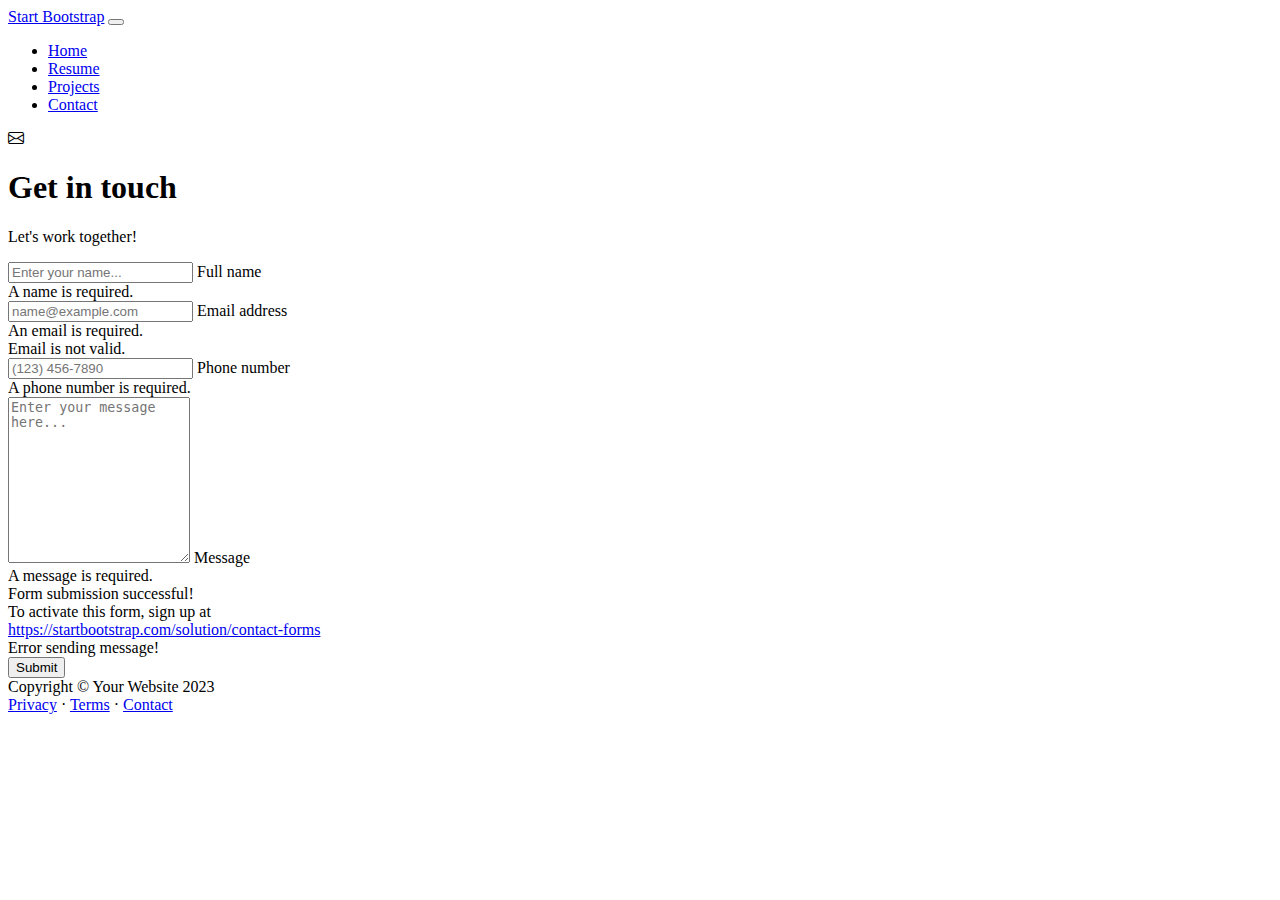
==== contact.html @ 9472e1af "Create contact.html" ====
<!DOCTYPE html>
<html lang="en">
    <head>
        <meta charset="utf-8" />
        <meta name="viewport" content="width=device-width, initial-scale=1, shrink-to-fit=no" />
        <meta name="description" content />
        <meta name="author" content />
        <title>Modern Business - Start Bootstrap Template</title>
        <!-- Favicon-->
        <link rel="icon" type="image/x-icon" href="assets/favicon.ico" />
        <!-- Custom Google font-->
        <link rel="preconnect" href="https://fonts.googleapis.com" />
        <link rel="preconnect" href="https://fonts.gstatic.com" crossorigin />
        <link href="https://fonts.googleapis.com/css2?family=Plus+Jakarta+Sans:wght@100;200;300;400;500;600;700;800;900&amp;display=swap" rel="stylesheet" />
        <!-- Bootstrap icons-->
        <link href="https://cdn.jsdelivr.net/npm/bootstrap-icons@1.8.1/font/bootstrap-icons.css" rel="stylesheet" />
        <!-- Core theme CSS (includes Bootstrap)-->
        <link href="css/styles.css" rel="stylesheet" />
    </head>
    <body class="d-flex flex-column">
        <main class="flex-shrink-0">
            <!-- Navigation-->
            <nav class="navbar navbar-expand-lg navbar-light bg-white py-3">
                <div class="container px-5">
                    <a class="navbar-brand" href="index.html"><span class="fw-bolder text-primary">Start Bootstrap</span></a>
                    <button class="navbar-toggler" type="button" data-bs-toggle="collapse" data-bs-target="#navbarSupportedContent" aria-controls="navbarSupportedContent" aria-expanded="false" aria-label="Toggle navigation"><span class="navbar-toggler-icon"></span></button>
                    <div class="collapse navbar-collapse" id="navbarSupportedContent">
                        <ul class="navbar-nav ms-auto mb-2 mb-lg-0 small fw-bolder">
                            <li class="nav-item"><a class="nav-link" href="index.html">Home</a></li>
                            <li class="nav-item"><a class="nav-link" href="resume.html">Resume</a></li>
                            <li class="nav-item"><a class="nav-link" href="projects.html">Projects</a></li>
                            <li class="nav-item"><a class="nav-link" href="contact.html">Contact</a></li>
                        </ul>
                    </div>
                </div>
            </nav>
            <!-- Page content-->
            <section class="py-5">
                <div class="container px-5">
                    <!-- Contact form-->
                    <div class="bg-light rounded-4 py-5 px-4 px-md-5">
                        <div class="text-center mb-5">
                            <div class="feature bg-primary bg-gradient-primary-to-secondary text-white rounded-3 mb-3"><i class="bi bi-envelope"></i></div>
                            <h1 class="fw-bolder">Get in touch</h1>
                            <p class="lead fw-normal text-muted mb-0">Let's work together!</p>
                        </div>
                        <div class="row gx-5 justify-content-center">
                            <div class="col-lg-8 col-xl-6">
                                <!-- * * * * * * * * * * * * * * *-->
                                <!-- * * SB Forms Contact Form * *-->
                                <!-- * * * * * * * * * * * * * * *-->
                                <!-- This form is pre-integrated with SB Forms.-->
                                <!-- To make this form functional, sign up at-->
                                <!-- https://startbootstrap.com/solution/contact-forms-->
                                <!-- to get an API token!-->
                                <form id="contactForm" data-sb-form-api-token="API_TOKEN">
                                    <!-- Name input-->
                                    <div class="form-floating mb-3">
                                        <input class="form-control" id="name" type="text" placeholder="Enter your name..." data-sb-validations="required" />
                                        <label for="name">Full name</label>
                                        <div class="invalid-feedback" data-sb-feedback="name:required">A name is required.</div>
                                    </div>
                                    <!-- Email address input-->
                                    <div class="form-floating mb-3">
                                        <input class="form-control" id="email" type="email" placeholder="name@example.com" data-sb-validations="required,email" />
                                        <label for="email">Email address</label>
                                        <div class="invalid-feedback" data-sb-feedback="email:required">An email is required.</div>
                                        <div class="invalid-feedback" data-sb-feedback="email:email">Email is not valid.</div>
                                    </div>
                                    <!-- Phone number input-->
                                    <div class="form-floating mb-3">
                                        <input class="form-control" id="phone" type="tel" placeholder="(123) 456-7890" data-sb-validations="required" />
                                        <label for="phone">Phone number</label>
                                        <div class="invalid-feedback" data-sb-feedback="phone:required">A phone number is required.</div>
                                    </div>
                                    <!-- Message input-->
                                    <div class="form-floating mb-3">
                                        <textarea class="form-control" id="message" type="text" placeholder="Enter your message here..." style="height: 10rem" data-sb-validations="required"></textarea>
                                        <label for="message">Message</label>
                                        <div class="invalid-feedback" data-sb-feedback="message:required">A message is required.</div>
                                    </div>
                                    <!-- Submit success message-->
                                    <!---->
                                    <!-- This is what your users will see when the form-->
                                    <!-- has successfully submitted-->
                                    <div class="d-none" id="submitSuccessMessage">
                                        <div class="text-center mb-3">
                                            <div class="fw-bolder">Form submission successful!</div>
                                            To activate this form, sign up at
                                            <br />
                                            <a href="https://startbootstrap.com/solution/contact-forms">https://startbootstrap.com/solution/contact-forms</a>
                                        </div>
                                    </div>
                                    <!-- Submit error message-->
                                    <!---->
                                    <!-- This is what your users will see when there is-->
                                    <!-- an error submitting the form-->
                                    <div class="d-none" id="submitErrorMessage"><div class="text-center text-danger mb-3">Error sending message!</div></div>
                                    <!-- Submit Button-->
                                    <div class="d-grid"><button class="btn btn-primary btn-lg disabled" id="submitButton" type="submit">Submit</button></div>
                                </form>
                            </div>
                        </div>
                    </div>
                </div>
            </section>
        </main>
        <!-- Footer-->
        <footer class="bg-white py-4 mt-auto">
            <div class="container px-5">
                <div class="row align-items-center justify-content-between flex-column flex-sm-row">
                    <div class="col-auto"><div class="small m-0">Copyright &copy; Your Website 2023</div></div>
                    <div class="col-auto">
                        <a class="small" href="#!">Privacy</a>
                        <span class="mx-1">&middot;</span>
                        <a class="small" href="#!">Terms</a>
                        <span class="mx-1">&middot;</span>
                        <a class="small" href="#!">Contact</a>
                    </div>
                </div>
            </div>
        </footer>
        <!-- Bootstrap core JS-->
        <script src="https://cdn.jsdelivr.net/npm/bootstrap@5.2.3/dist/js/bootstrap.bundle.min.js"></script>
        <!-- Core theme JS-->
        <script src="js/scripts.js"></script>
        <!-- * * * * * * * * * * * * * * * * * * * * * * * * * * * * * * * * * * * * * * * *-->
        <!-- * *                               SB Forms JS                               * *-->
        <!-- * * Activate your form at https://startbootstrap.com/solution/contact-forms * *-->
        <!-- * * * * * * * * * * * * * * * * * * * * * * * * * * * * * * * * * * * * * * * *-->
        <script src="https://cdn.startbootstrap.com/sb-forms-latest.js"></script>
    </body>
</html>
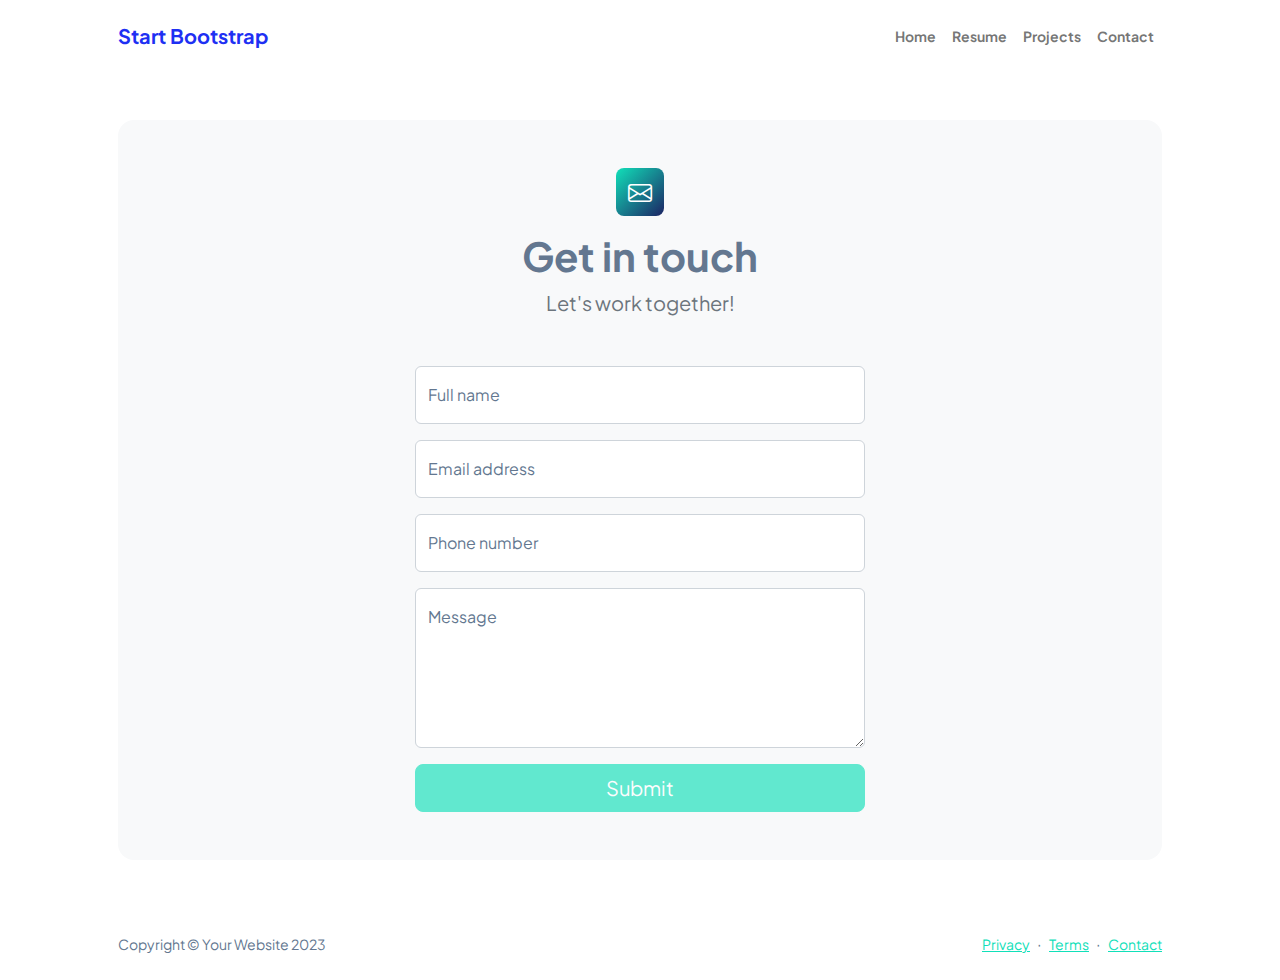
==== commit 670032e6: "H" ====
--- a/contact.html
+++ b/contact.html
@@ -5,7 +5,7 @@
         <meta name="viewport" content="width=device-width, initial-scale=1, shrink-to-fit=no" />
         <meta name="description" content />
         <meta name="author" content />
-        <title>Modern Business - Start Bootstrap Template</title>
+        <title>ELI3DCONTACT</title>
         <!-- Favicon-->
         <link rel="icon" type="image/x-icon" href="assets/favicon.ico" />
         <!-- Custom Google font-->
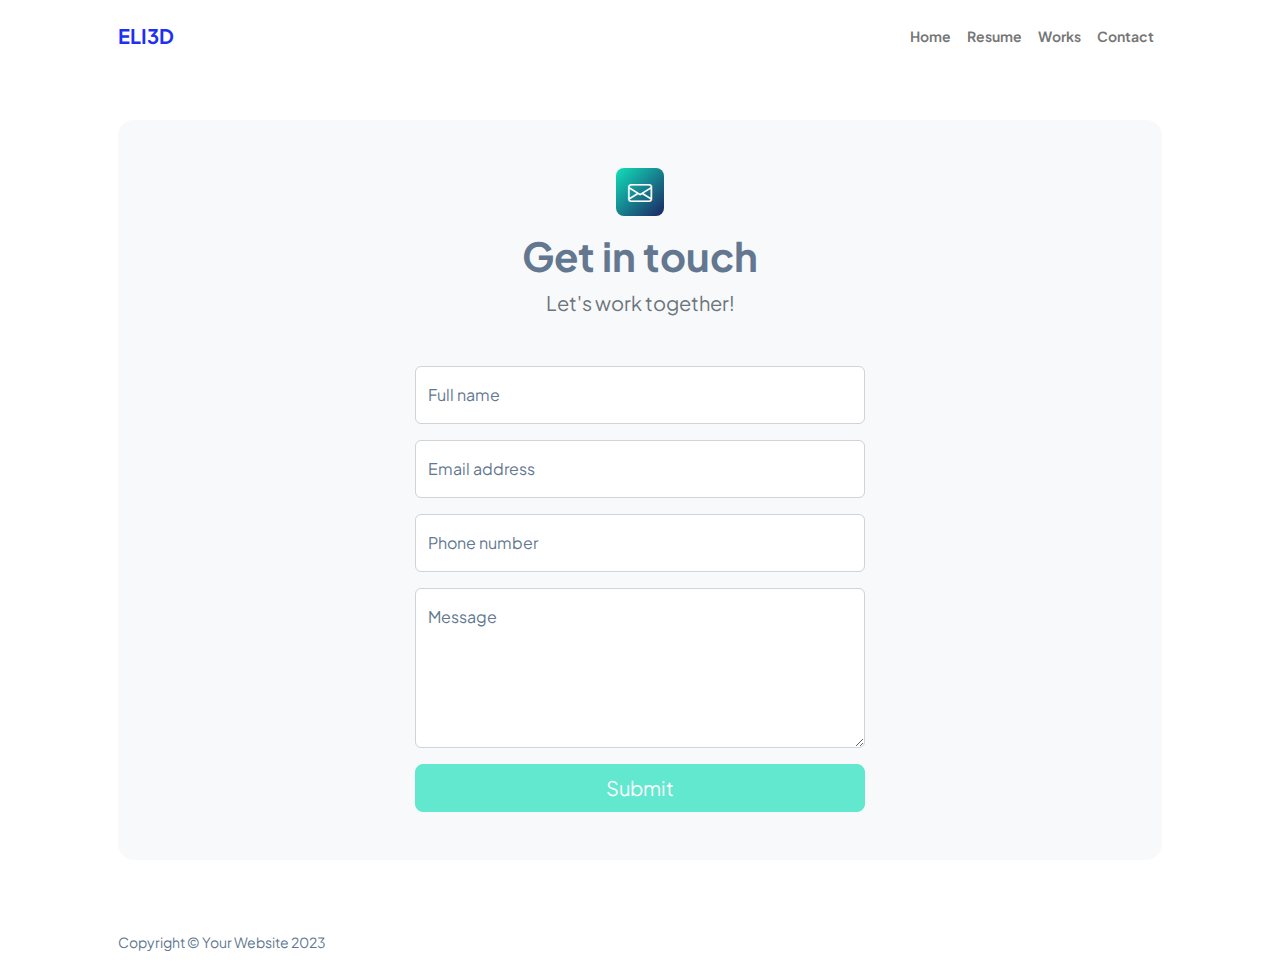
==== commit b40f309f: "Update contact.html" ====
--- a/contact.html
+++ b/contact.html
@@ -22,13 +22,13 @@
             <!-- Navigation-->
             <nav class="navbar navbar-expand-lg navbar-light bg-white py-3">
                 <div class="container px-5">
-                    <a class="navbar-brand" href="index.html"><span class="fw-bolder text-primary">Start Bootstrap</span></a>
+                    <a class="navbar-brand" href="index.html"><span class="fw-bolder text-primary">ELI3D</span></a>
                     <button class="navbar-toggler" type="button" data-bs-toggle="collapse" data-bs-target="#navbarSupportedContent" aria-controls="navbarSupportedContent" aria-expanded="false" aria-label="Toggle navigation"><span class="navbar-toggler-icon"></span></button>
                     <div class="collapse navbar-collapse" id="navbarSupportedContent">
                         <ul class="navbar-nav ms-auto mb-2 mb-lg-0 small fw-bolder">
                             <li class="nav-item"><a class="nav-link" href="index.html">Home</a></li>
                             <li class="nav-item"><a class="nav-link" href="resume.html">Resume</a></li>
-                            <li class="nav-item"><a class="nav-link" href="projects.html">Projects</a></li>
+                            <li class="nav-item"><a class="nav-link" href="projects.html"> Works</a></li>
                             <li class="nav-item"><a class="nav-link" href="contact.html">Contact</a></li>
                         </ul>
                     </div>
@@ -110,13 +110,7 @@
             <div class="container px-5">
                 <div class="row align-items-center justify-content-between flex-column flex-sm-row">
                     <div class="col-auto"><div class="small m-0">Copyright &copy; Your Website 2023</div></div>
-                    <div class="col-auto">
-                        <a class="small" href="#!">Privacy</a>
-                        <span class="mx-1">&middot;</span>
-                        <a class="small" href="#!">Terms</a>
-                        <span class="mx-1">&middot;</span>
-                        <a class="small" href="#!">Contact</a>
-                    </div>
+ 
                 </div>
             </div>
         </footer>
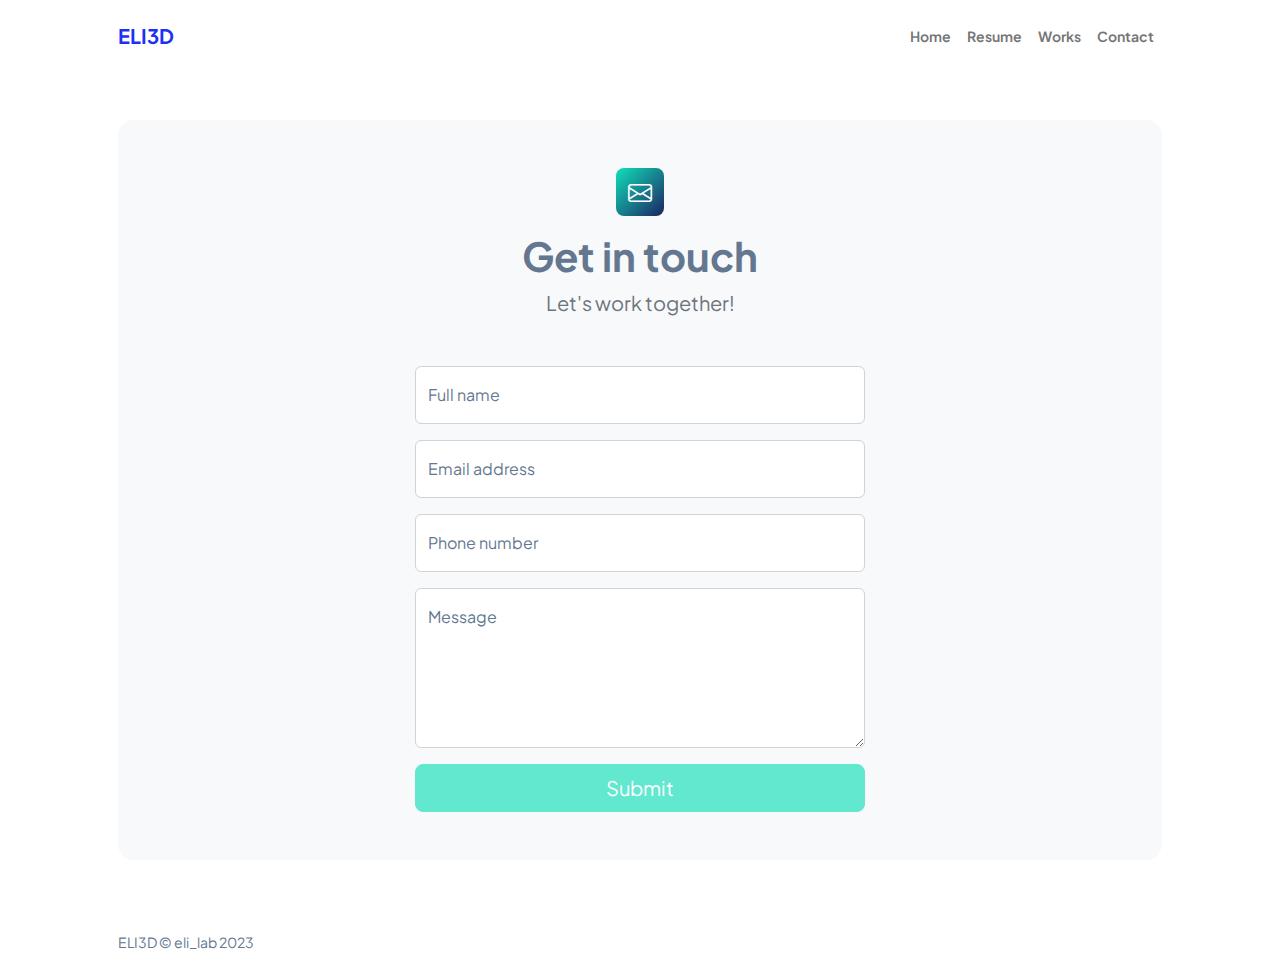
==== commit dc47acaa: "Update contact.html" ====
--- a/contact.html
+++ b/contact.html
@@ -109,7 +109,7 @@
         <footer class="bg-white py-4 mt-auto">
             <div class="container px-5">
                 <div class="row align-items-center justify-content-between flex-column flex-sm-row">
-                    <div class="col-auto"><div class="small m-0">Copyright &copy; Your Website 2023</div></div>
+                    <div class="col-auto"><div class="col-auto"><div class="small m-0">ELI3D &copy; eli_lab 2023</div></div></div>
  
                 </div>
             </div>
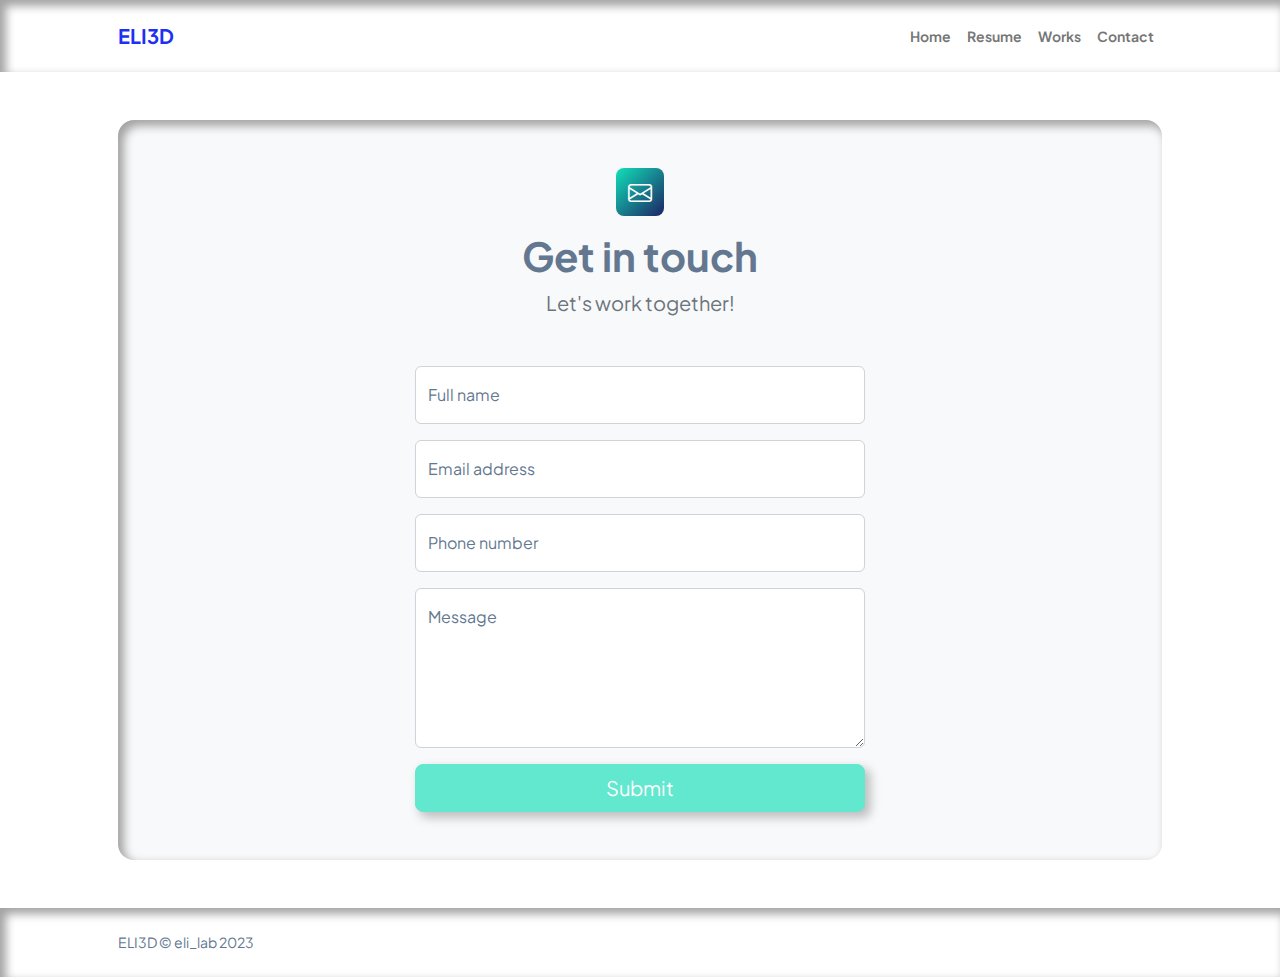
==== commit 7b72e57a: "Update contact.html" ====
--- a/contact.html
+++ b/contact.html
@@ -1,127 +1,154 @@
 <!DOCTYPE html>
 <html lang="en">
-    <head>
-        <meta charset="utf-8" />
-        <meta name="viewport" content="width=device-width, initial-scale=1, shrink-to-fit=no" />
-        <meta name="description" content />
-        <meta name="author" content />
-        <title>ELI3DCONTACT</title>
-        <!-- Favicon-->
-        <link rel="icon" type="image/x-icon" href="assets/favicon.ico" />
-        <!-- Custom Google font-->
-        <link rel="preconnect" href="https://fonts.googleapis.com" />
-        <link rel="preconnect" href="https://fonts.gstatic.com" crossorigin />
-        <link href="https://fonts.googleapis.com/css2?family=Plus+Jakarta+Sans:wght@100;200;300;400;500;600;700;800;900&amp;display=swap" rel="stylesheet" />
-        <!-- Bootstrap icons-->
-        <link href="https://cdn.jsdelivr.net/npm/bootstrap-icons@1.8.1/font/bootstrap-icons.css" rel="stylesheet" />
-        <!-- Core theme CSS (includes Bootstrap)-->
-        <link href="css/styles.css" rel="stylesheet" />
-    </head>
-    <body class="d-flex flex-column">
-        <main class="flex-shrink-0">
-            <!-- Navigation-->
-            <nav class="navbar navbar-expand-lg navbar-light bg-white py-3">
-                <div class="container px-5">
-                    <a class="navbar-brand" href="index.html"><span class="fw-bolder text-primary">ELI3D</span></a>
-                    <button class="navbar-toggler" type="button" data-bs-toggle="collapse" data-bs-target="#navbarSupportedContent" aria-controls="navbarSupportedContent" aria-expanded="false" aria-label="Toggle navigation"><span class="navbar-toggler-icon"></span></button>
-                    <div class="collapse navbar-collapse" id="navbarSupportedContent">
-                        <ul class="navbar-nav ms-auto mb-2 mb-lg-0 small fw-bolder">
-                            <li class="nav-item"><a class="nav-link" href="index.html">Home</a></li>
-                            <li class="nav-item"><a class="nav-link" href="resume.html">Resume</a></li>
-                            <li class="nav-item"><a class="nav-link" href="projects.html"> Works</a></li>
-                            <li class="nav-item"><a class="nav-link" href="contact.html">Contact</a></li>
-                        </ul>
+
+<head>
+    <meta charset="utf-8" />
+    <meta name="viewport" content="width=device-width, initial-scale=1, shrink-to-fit=no" />
+    <meta name="description" content />
+    <meta name="author" content />
+    <title>ELI3DCONTACT</title>
+    <!-- Favicon-->
+    <link rel="icon" type="image/x-icon" href="assets/favicon.ico" />
+    <!-- Custom Google font-->
+    <link rel="preconnect" href="https://fonts.googleapis.com" />
+    <link rel="preconnect" href="https://fonts.gstatic.com" crossorigin />
+    <link
+        href="https://fonts.googleapis.com/css2?family=Plus+Jakarta+Sans:wght@100;200;300;400;500;600;700;800;900&amp;display=swap"
+        rel="stylesheet" />
+    <!-- Bootstrap icons-->
+    <link href="https://cdn.jsdelivr.net/npm/bootstrap-icons@1.8.1/font/bootstrap-icons.css" rel="stylesheet" />
+    <!-- Core theme CSS (includes Bootstrap)-->
+    <link href="css/styles.css" rel="stylesheet" />
+</head>
+
+<body class="d-flex flex-column">
+    <main class="flex-shrink-0">
+        <!-- Navigation-->
+        <nav class="navbar navbar-expand-lg navbar-light bg-white py-3">
+            <div class="container px-5">
+                <a class="navbar-brand" href="index.html"><span class="fw-bolder text-primary">ELI3D</span></a>
+                <button class="navbar-toggler" type="button" data-bs-toggle="collapse"
+                    data-bs-target="#navbarSupportedContent" aria-controls="navbarSupportedContent"
+                    aria-expanded="false" aria-label="Toggle navigation"><span
+                        class="navbar-toggler-icon"></span></button>
+                <div class="collapse navbar-collapse" id="navbarSupportedContent">
+                    <ul class="navbar-nav ms-auto mb-2 mb-lg-0 small fw-bolder">
+                        <li class="nav-item"><a class="nav-link" href="index.html">Home</a></li>
+                        <li class="nav-item"><a class="nav-link" href="resume.html">Resume</a></li>
+                        <li class="nav-item"><a class="nav-link" href="projects.html"> Works</a></li>
+                        <li class="nav-item"><a class="nav-link" href="contact.html">Contact</a></li>
+                    </ul>
+                </div>
+            </div>
+        </nav>
+        <!-- Page content-->
+        <section class="py-5">
+            <div class="container px-5">
+                <!-- Contact form-->
+                <div class="bg-light rounded-4 py-5 px-4 px-md-5">
+                    <div class="text-center mb-5">
+                        <div class="feature bg-primary bg-gradient-primary-to-secondary text-white rounded-3 mb-3"><i
+                                class="bi bi-envelope"></i></div>
+                        <h1 class="fw-bolder">Get in touch</h1>
+                        <p class="lead fw-normal text-muted mb-0">Let's work together!</p>
                     </div>
-                </div>
-            </nav>
-            <!-- Page content-->
-            <section class="py-5">
-                <div class="container px-5">
-                    <!-- Contact form-->
-                    <div class="bg-light rounded-4 py-5 px-4 px-md-5">
-                        <div class="text-center mb-5">
-                            <div class="feature bg-primary bg-gradient-primary-to-secondary text-white rounded-3 mb-3"><i class="bi bi-envelope"></i></div>
-                            <h1 class="fw-bolder">Get in touch</h1>
-                            <p class="lead fw-normal text-muted mb-0">Let's work together!</p>
-                        </div>
-                        <div class="row gx-5 justify-content-center">
-                            <div class="col-lg-8 col-xl-6">
-                                <!-- * * * * * * * * * * * * * * *-->
-                                <!-- * * SB Forms Contact Form * *-->
-                                <!-- * * * * * * * * * * * * * * *-->
-                                <!-- This form is pre-integrated with SB Forms.-->
-                                <!-- To make this form functional, sign up at-->
-                                <!-- https://startbootstrap.com/solution/contact-forms-->
-                                <!-- to get an API token!-->
-                                <form id="contactForm" data-sb-form-api-token="API_TOKEN">
-                                    <!-- Name input-->
-                                    <div class="form-floating mb-3">
-                                        <input class="form-control" id="name" type="text" placeholder="Enter your name..." data-sb-validations="required" />
-                                        <label for="name">Full name</label>
-                                        <div class="invalid-feedback" data-sb-feedback="name:required">A name is required.</div>
+                    <div class="row gx-5 justify-content-center">
+                        <div class="col-lg-8 col-xl-6">
+                            <!-- * * * * * * * * * * * * * * *-->
+                            <!-- * * SB Forms Contact Form * *-->
+                            <!-- * * * * * * * * * * * * * * *-->
+                            <!-- This form is pre-integrated with SB Forms.-->
+                            <!-- To make this form functional, sign up at-->
+                            <!-- https://startbootstrap.com/solution/contact-forms-->
+                            <!-- to get an API token!-->
+                            <form id="contactForm" data-sb-form-api-token="API_TOKEN">
+                                <!-- Name input-->
+                                <div class="form-floating mb-3">
+                                    <input class="form-control" id="name" type="text" placeholder="Enter your name..."
+                                        data-sb-validations="required" />
+                                    <label for="name">Full name</label>
+                                    <div class="invalid-feedback" data-sb-feedback="name:required">A name is required.
                                     </div>
-                                    <!-- Email address input-->
-                                    <div class="form-floating mb-3">
-                                        <input class="form-control" id="email" type="email" placeholder="name@example.com" data-sb-validations="required,email" />
-                                        <label for="email">Email address</label>
-                                        <div class="invalid-feedback" data-sb-feedback="email:required">An email is required.</div>
-                                        <div class="invalid-feedback" data-sb-feedback="email:email">Email is not valid.</div>
+                                </div>
+                                <!-- Email address input-->
+                                <div class="form-floating mb-3">
+                                    <input class="form-control" id="email" type="email" placeholder="name@example.com"
+                                        data-sb-validations="required,email" />
+                                    <label for="email">Email address</label>
+                                    <div class="invalid-feedback" data-sb-feedback="email:required">An email is
+                                        required.</div>
+                                    <div class="invalid-feedback" data-sb-feedback="email:email">Email is not valid.
                                     </div>
-                                    <!-- Phone number input-->
-                                    <div class="form-floating mb-3">
-                                        <input class="form-control" id="phone" type="tel" placeholder="(123) 456-7890" data-sb-validations="required" />
-                                        <label for="phone">Phone number</label>
-                                        <div class="invalid-feedback" data-sb-feedback="phone:required">A phone number is required.</div>
+                                </div>
+                                <!-- Phone number input-->
+                                <div class="form-floating mb-3">
+                                    <input class="form-control" id="phone" type="tel" placeholder="(123) 456-7890"
+                                        data-sb-validations="required" />
+                                    <label for="phone">Phone number</label>
+                                    <div class="invalid-feedback" data-sb-feedback="phone:required">A phone number is
+                                        required.</div>
+                                </div>
+                                <!-- Message input-->
+                                <div class="form-floating mb-3">
+                                    <textarea class="form-control" id="message" type="text"
+                                        placeholder="Enter your message here..." style="height: 10rem"
+                                        data-sb-validations="required"></textarea>
+                                    <label for="message">Message</label>
+                                    <div class="invalid-feedback" data-sb-feedback="message:required">A message is
+                                        required.</div>
+                                </div>
+                                <!-- Submit success message-->
+                                <!---->
+                                <!-- This is what your users will see when the form-->
+                                <!-- has successfully submitted-->
+                                <div class="d-none" id="submitSuccessMessage">
+                                    <div class="text-center mb-3">
+                                        <div class="fw-bolder">Form submission successful!</div>
+                                        To activate this form, sign up at
+                                        <br />
+                                        <a
+                                            href="https://startbootstrap.com/solution/contact-forms">https://startbootstrap.com/solution/contact-forms</a>
                                     </div>
-                                    <!-- Message input-->
-                                    <div class="form-floating mb-3">
-                                        <textarea class="form-control" id="message" type="text" placeholder="Enter your message here..." style="height: 10rem" data-sb-validations="required"></textarea>
-                                        <label for="message">Message</label>
-                                        <div class="invalid-feedback" data-sb-feedback="message:required">A message is required.</div>
-                                    </div>
-                                    <!-- Submit success message-->
-                                    <!---->
-                                    <!-- This is what your users will see when the form-->
-                                    <!-- has successfully submitted-->
-                                    <div class="d-none" id="submitSuccessMessage">
-                                        <div class="text-center mb-3">
-                                            <div class="fw-bolder">Form submission successful!</div>
-                                            To activate this form, sign up at
-                                            <br />
-                                            <a href="https://startbootstrap.com/solution/contact-forms">https://startbootstrap.com/solution/contact-forms</a>
-                                        </div>
-                                    </div>
-                                    <!-- Submit error message-->
-                                    <!---->
-                                    <!-- This is what your users will see when there is-->
-                                    <!-- an error submitting the form-->
-                                    <div class="d-none" id="submitErrorMessage"><div class="text-center text-danger mb-3">Error sending message!</div></div>
-                                    <!-- Submit Button-->
-                                    <div class="d-grid"><button class="btn btn-primary btn-lg disabled" id="submitButton" type="submit">Submit</button></div>
-                                </form>
-                            </div>
+                                </div>
+                                <!-- Submit error message-->
+                                <!---->
+                                <!-- This is what your users will see when there is-->
+                                <!-- an error submitting the form-->
+                                <div class="d-none" id="submitErrorMessage">
+                                    <div class="text-center text-danger mb-3">Error sending message!</div>
+                                </div>
+                                <!-- Submit Button-->
+                                <div class="d-grid"><button class="btn btn-primary btn-lg disabled" id="submitButton"
+                                        type="submit">Submit</button></div>
+                            </form>
                         </div>
                     </div>
                 </div>
-            </section>
-        </main>
-        <!-- Footer-->
-        <footer class="bg-white py-4 mt-auto">
-            <div class="container px-5">
-                <div class="row align-items-center justify-content-between flex-column flex-sm-row">
-                    <div class="col-auto"><div class="col-auto"><div class="small m-0">ELI3D &copy; eli_lab 2023</div></div></div>
- 
+            </div>
+        </section>
+    </main>
+    <!-- Footer-->
+    <footer class="bg-white py-4 mt-auto">
+        <div class="container px-5">
+            <div class="row align-items-center justify-content-between flex-column flex-sm-row">
+                <div class="col-auto">
+                    <div class="col-auto">
+                        <div class="small m-0">ELI3D &copy; eli_lab 2023</div>
+                    </div>
                 </div>
+
             </div>
-        </footer>
-        <!-- Bootstrap core JS-->
-        <script src="https://cdn.jsdelivr.net/npm/bootstrap@5.2.3/dist/js/bootstrap.bundle.min.js"></script>
-        <!-- Core theme JS-->
-        <script src="js/scripts.js"></script>
-        <!-- * * * * * * * * * * * * * * * * * * * * * * * * * * * * * * * * * * * * * * * *-->
-        <!-- * *                               SB Forms JS                               * *-->
-        <!-- * * Activate your form at https://startbootstrap.com/solution/contact-forms * *-->
-        <!-- * * * * * * * * * * * * * * * * * * * * * * * * * * * * * * * * * * * * * * * *-->
-        <script src="https://cdn.startbootstrap.com/sb-forms-latest.js"></script>
-    </body>
-</html>
+        </div>
+    </footer>
+    <!-- Bootstrap core JS-->
+    <script src="https://cdn.jsdelivr.net/npm/bootstrap@5.2.3/dist/js/bootstrap.bundle.min.js"></script>
+    <!-- Core theme JS-->
+    <script src="js/scripts.js"></script>
+    <!-- * * * * * * * * * * * * * * * * * * * * * * * * * * * * * * * * * * * * * * * *-->
+    <!-- * *                               SB Forms JS                               * *-->
+    <!-- * * Activate your form at https://startbootstrap.com/solution/contact-forms * *-->
+    <!-- * * * * * * * * * * * * * * * * * * * * * * * * * * * * * * * * * * * * * * * *-->
+    <script src="https://cdn.startbootstrap.com/sb-forms-latest.js"></script>
+</body>
+
+</html>